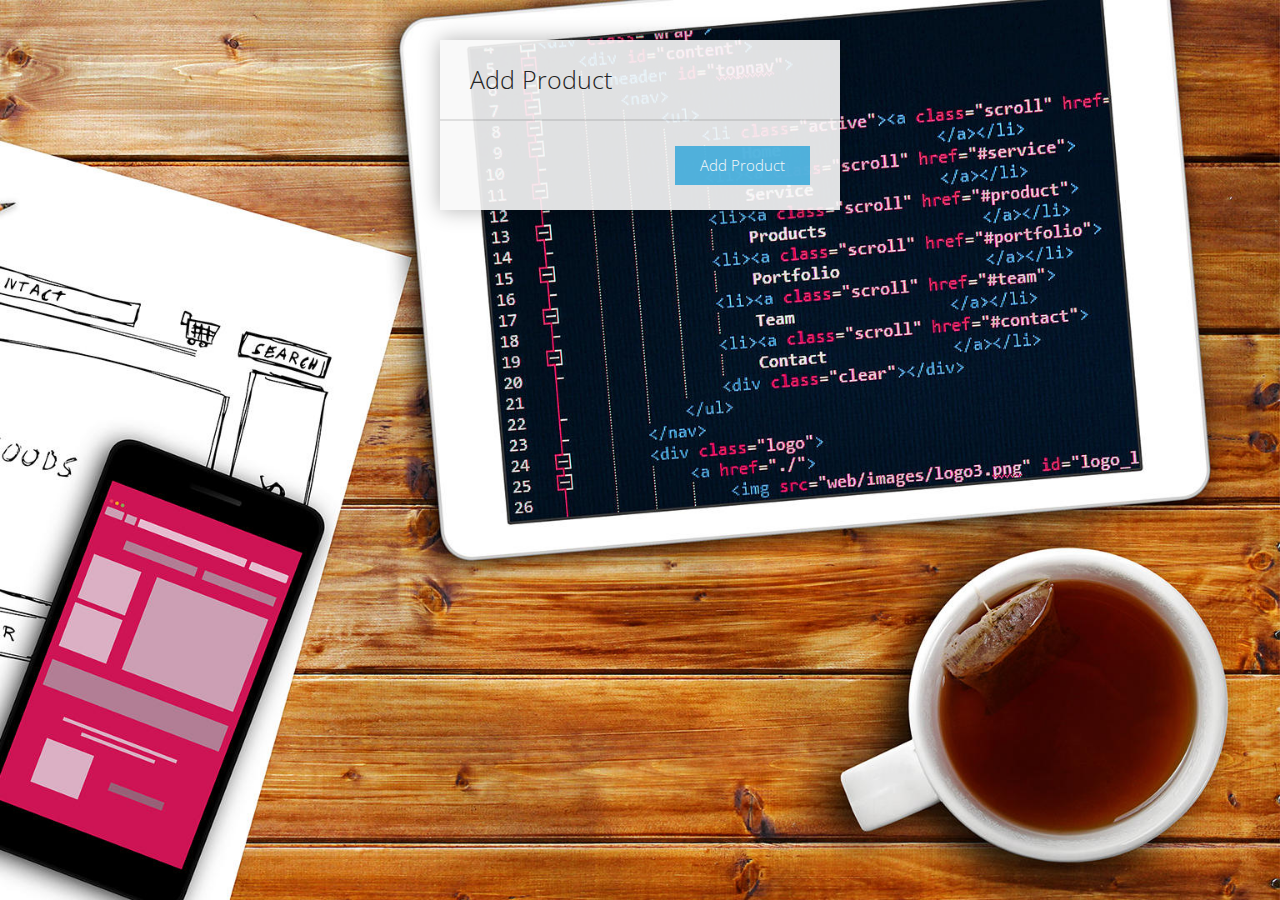
==== OnlineStore/web/AdminPage.html @ 7e50680b "Uploading Project online" ====
<!DOCTYPE html>
<!--
To change this license header, choose License Headers in Project Properties.
To change this template file, choose Tools | Templates
and open the template in the editor.
-->
<html>
    <head>
        <title>Sky Forms</title>
		
		<meta charset="utf-8">
		<meta name="viewport" content="width=device-width, initial-scale=1.0, minimum-scale=1.0">
		
		<link rel="stylesheet" href="css/demo.css">
		<link rel="stylesheet" href="css/sky-forms.css">
    </head>
         <body class="bg-cyan">
		<div class="body body-s">
		

                    <form action="AddProduct.html" class="sky-form">
				<header>Add Product</header>
				<footer>
					<button type="submit" class="button">Add Product</button>
                                       
				</footer>
                    </form>
			
		</div>
	</body>
    
</html>
---- OnlineStore/web/css/demo.css ----
html, body {
	margin: 0;
	padding: 0;
	background-attachment: fixed;
	background-image: url('WebsiteBackground.jpg');
	background-position: 100% 100%;
	background-size: cover;
}
a {
	text-decoration: underline;
}
a:hover {
	text-decoration: none;
}
.bg-red {
	background-image: url(../img/bg-red.jpg);
}
.bg-orange {
	background-image: url(../img/bg-orange.jpg);
}
.bg-yellow {
	background-image: url(../img/bg-yellow.jpg);
}
.bg-green {
	background-image: url(../img/bg-green.jpg);
}
.bg-cyan {
	background-image: url(../img/bg-cyan.jpg);
}
.bg-blue {
	background-image: url(../img/bg-blue.jpg);
}
.bg-purple {
	background-image: url(../img/bg-purple.jpg);
}
.bg-pink {
	background-image: url(../img/bg-pink.jpg);
}
.bg-black {
	background-image: url(../img/bg-black.jpg);
}
.body {
	max-width: 600px;
	margin: 0 auto;
	padding: 40px;
}
.body-s {
	max-width: 400px;
}
@media screen and (max-width: 600px) {
	.body {
		padding: 20px;
	}
}
---- OnlineStore/web/css/sky-forms.css ----
@import url(http://fonts.googleapis.com/css?family=Open+Sans:300,400,700);

/**/
/* defaults */
/**/
.sky-form {
	margin: 0;
	outline: none;
	box-shadow: 0 0 20px rgba(0,0,0,.3);
	font: 13px/1.55 'Open Sans', Helvetica, Arial, sans-serif;
	color: #666;
}
.sky-form * {
	margin: 0;
	padding: 0;
}
.sky-form header {
	display: block;
	padding: 20px 30px;	
	border-bottom: 1px solid rgba(0,0,0,.1);
	background: rgba(248,248,248,.9);
	font-size: 25px;
	font-weight: 300;
	color: #232323;
}
.sky-form fieldset {
	display: block;	
	padding: 25px 30px 5px;
	border: none;
	background: rgba(255,255,255,.9);
}
.sky-form fieldset + fieldset {
	border-top: 1px solid rgba(0,0,0,.1);
}
.sky-form section {
	margin-bottom: 20px;
}
.sky-form footer {
	display: block;
	padding: 15px 30px 25px;
	border-top: 1px solid rgba(0,0,0,.1);
	background: rgba(248,248,248,.9);
}
.sky-form footer:after {
	content: '';
	display: table;
	clear: both;
}
.sky-form a {
	color: #2da5da;
}
.sky-form .label {
	display: block;
	margin-bottom: 6px;
	line-height: 19px;
}
.sky-form .label.col {
	margin: 0;
	padding-top: 10px;
}
.sky-form .note {
	margin-top: 6px;
	padding: 0 1px;
	font-size: 11px;
	line-height: 15px;
	color: #999;
}
.sky-form .input,
.sky-form .select,
.sky-form .textarea,
.sky-form .radio,
.sky-form .checkbox,
.sky-form .toggle,
.sky-form .button {
	position: relative;
	display: block;
}
.sky-form .input input,
.sky-form .select select,
.sky-form .textarea textarea {
	display: block;
	box-sizing: border-box;
	-moz-box-sizing: border-box;
	width: 100%;
	height: 39px;
	padding: 8px 10px;
	outline: none;
	border-width: 2px;
	border-style: solid;
	border-radius: 0;
	background: #fff;
	font: 15px/19px 'Open Sans', Helvetica, Arial, sans-serif;
	color: #404040;
	appearance: normal;
	-moz-appearance: none;
	-webkit-appearance: none;
}


/**/
/* file inputs */
/**/
.sky-form .input-file .button {
	position: absolute;
	top: 4px;
	right: 4px;
	float: none;
	height: 31px;
	margin: 0;
	padding: 0 20px;
	font-size: 13px;
	line-height: 31px;
}
.sky-form .input-file .button:hover {
	box-shadow: none;
}
.sky-form .input-file .button input {
	position: absolute;
	top: 0;
	right: 0;
	padding: 0;
	font-size: 30px;
	cursor: pointer;
	opacity: 0;
}


/**/
/* selects */
/**/
.sky-form .select i {
	position: absolute;
	top: 14px;
	right: 14px;
	width: 5px;
	height: 11px;
	background: #fff;
	box-shadow: 0 0 0 12px #fff;
}
.sky-form .select i:after,
.sky-form .select i:before {
	content: '';
	position: absolute;
	right: 0;
	border-right: 4px solid transparent;
	border-left: 4px solid transparent;
}
.sky-form .select i:after {
	bottom: 0;
	border-top: 4px solid #404040;
}
.sky-form .select i:before {
	top: 0;
	border-bottom: 4px solid #404040;
}
.sky-form .select-multiple select {
	height: auto;
}


/**/
/* textareas */
/**/
.sky-form .textarea textarea {
	height: auto;
	resize: none;
}
.sky-form .textarea-resizable textarea {
	resize: vertical;	
}
.sky-form .textarea-expandable textarea {
	height: 39px;
}
.sky-form .textarea-expandable textarea:focus {
	height: auto;
}


/**/
/* radios and checkboxes */
/**/
.sky-form .radio,
.sky-form .checkbox {
	margin-bottom: 4px;
	padding-left: 27px;
	font-size: 15px;
	line-height: 27px;
	color: #404040;
	cursor: pointer;
}
.sky-form .radio:last-child,
.sky-form .checkbox:last-child {
	margin-bottom: 0;
}
.sky-form .radio input,
.sky-form .checkbox input {
	position: absolute;
	left: -9999px;
}
.sky-form .radio i,
.sky-form .checkbox i {
	position: absolute;
	top: 5px;
	left: 0;
	display: block;
	width: 13px;
	height: 13px;
	outline: none;
	border-width: 2px;
	border-style: solid;
	background: #fff;
}
.sky-form .radio i {
	border-radius: 50%;
}
.sky-form .radio input + i:after,
.sky-form .checkbox input + i:after {
	position: absolute;
	opacity: 0;
	transition: opacity 0.1s;
	-o-transition: opacity 0.1s;
	-ms-transition: opacity 0.1s;
	-moz-transition: opacity 0.1s;
	-webkit-transition: opacity 0.1s;
}
.sky-form .radio input + i:after {
	content: '';
	top: 4px;
	left: 4px;
	width: 5px;
	height: 5px;
	border-radius: 50%;
}
.sky-form .checkbox input + i:after {
	content: '\f00c';
	top: -1px;
	left: -1px;
	width: 15px;
	height: 15px;
	font: normal 12px/16px FontAwesome;
	text-align: center;
}
.sky-form .radio input:checked + i:after,
.sky-form .checkbox input:checked + i:after {
	opacity: 1;
}
.sky-form .inline-group {
	margin: 0 -30px -4px 0;
}
.sky-form .inline-group:after {
	content: '';
	display: table;
	clear: both;
}
.sky-form .inline-group .radio,
.sky-form .inline-group .checkbox {
	float: left;
	margin-right: 30px;
}
.sky-form .inline-group .radio:last-child,
.sky-form .inline-group .checkbox:last-child {
	margin-bottom: 4px;
}


/**/
/* toggles */
/**/
.sky-form .toggle {
	margin-bottom: 4px;
	padding-right: 61px;
	font-size: 15px;
	line-height: 27px;
	color: #404040;
	cursor: pointer;
}
.sky-form .toggle:last-child {
	margin-bottom: 0;
}
.sky-form .toggle input {
	position: absolute;
	left: -9999px;
}
.sky-form .toggle i {
	content: '';
	position: absolute;
	top: 4px;
	right: 0;
	display: block;
	width: 49px;
	height: 17px;
	border-width: 2px;
	border-style: solid;
	border-radius: 12px;
	background: #fff;
}
.sky-form .toggle i:after {
	content: 'OFF';
	position: absolute;
	top: 2px;
	right: 8px;
	left: 8px;
	font-style: normal;
	font-size: 9px;
	line-height: 13px;
	font-weight: 700;
	text-align: left;
	color: #5f5f5f;
}
.sky-form .toggle i:before {
	content: '';
	position: absolute;
	z-index: 1;
	top: 4px;
	right: 4px;
	display: block;
	width: 9px;
	height: 9px;
	border-radius: 50%;
	opacity: 1;
	transition: right 0.2s;
	-o-transition: right 0.2s;
	-ms-transition: right 0.2s;
	-moz-transition: right 0.2s;
	-webkit-transition: right 0.2s;
}
.sky-form .toggle input:checked + i:after {
	content: 'ON';
	text-align: right;
}
.sky-form .toggle input:checked + i:before {
	right: 36px;
}


/**/
/* ratings */
/**/
.sky-form .rating {
	margin-bottom: 4px;
	font-size: 15px;
	line-height: 27px;
	color: #404040;
}
.sky-form .rating:last-child {
	margin-bottom: 0;
}
.sky-form .rating input {
	position: absolute;
	left: -9999px;
}
.sky-form .rating label {
	display: block;
	float: right;
	height: 17px;
	margin-top: 5px;
	padding: 0 2px;
	font-size: 17px;
	line-height: 17px;
	cursor: pointer;
}


/**/
/* buttons */
/**/
.sky-form .button {
	float: right;
	height: 39px;
	overflow: hidden;
	margin: 10px 0 0 20px;
	padding: 0 25px;
	outline: none;
	border: 0;
	font: 300 15px/39px 'Open Sans', Helvetica, Arial, sans-serif;
	text-decoration: none;
	color: #fff;
	cursor: pointer;
}


/**/
/* icons */
/**/
@font-face
{
	font-family: 'FontAwesome';
	src: url('../icons/fontawesome-webfont.eot?v=3.0.1');
	src: url('../icons/fontawesome-webfont.eot?#iefix&v=3.0.1') format('embedded-opentype'),
	url('../icons/fontawesome-webfont.woff?v=3.0.1') format('woff'),
	url('../icons/fontawesome-webfont.ttf?v=3.0.1') format('truetype');
	font-weight: normal;
	font-style: normal;
}
.icon-glass:before {
  content: "\f000";
}
.icon-music:before {
  content: "\f001";
}
.icon-search:before {
  content: "\f002";
}
.icon-envelope:before {
  content: "\f003";
}
.icon-heart:before {
  content: "\f004";
}
.icon-star:before {
  content: "\f005";
}
.icon-star-empty:before {
  content: "\f006";
}
.icon-user:before {
  content: "\f007";
}
.icon-film:before {
  content: "\f008";
}
.icon-th-large:before {
  content: "\f009";
}
.icon-th:before {
  content: "\f00a";
}
.icon-th-list:before {
  content: "\f00b";
}
.icon-ok:before {
  content: "\f00c";
}
.icon-remove:before {
  content: "\f00d";
}
.icon-zoom-in:before {
  content: "\f00e";
}
.icon-zoom-out:before {
  content: "\f010";
}
.icon-off:before {
  content: "\f011";
}
.icon-signal:before {
  content: "\f012";
}
.icon-cog:before {
  content: "\f013";
}
.icon-trash:before {
  content: "\f014";
}
.icon-home:before {
  content: "\f015";
}
.icon-file:before {
  content: "\f016";
}
.icon-time:before {
  content: "\f017";
}
.icon-road:before {
  content: "\f018";
}
.icon-download-alt:before {
  content: "\f019";
}
.icon-download:before {
  content: "\f01a";
}
.icon-upload:before {
  content: "\f01b";
}
.icon-inbox:before {
  content: "\f01c";
}
.icon-play-circle:before {
  content: "\f01d";
}
.icon-repeat:before,
.icon-rotate-right:before {
  content: "\f01e";
}
.icon-refresh:before {
  content: "\f021";
}
.icon-list-alt:before {
  content: "\f022";
}
.icon-lock:before {
  content: "\f023";
}
.icon-flag:before {
  content: "\f024";
}
.icon-headphones:before {
  content: "\f025";
}
.icon-volume-off:before {
  content: "\f026";
}
.icon-volume-down:before {
  content: "\f027";
}
.icon-volume-up:before {
  content: "\f028";
}
.icon-qrcode:before {
  content: "\f029";
}
.icon-barcode:before {
  content: "\f02a";
}
.icon-tag:before {
  content: "\f02b";
}
.icon-tags:before {
  content: "\f02c";
}
.icon-book:before {
  content: "\f02d";
}
.icon-bookmark:before {
  content: "\f02e";
}
.icon-print:before {
  content: "\f02f";
}
.icon-camera:before {
  content: "\f030";
}
.icon-font:before {
  content: "\f031";
}
.icon-bold:before {
  content: "\f032";
}
.icon-italic:before {
  content: "\f033";
}
.icon-text-height:before {
  content: "\f034";
}
.icon-text-width:before {
  content: "\f035";
}
.icon-align-left:before {
  content: "\f036";
}
.icon-align-center:before {
  content: "\f037";
}
.icon-align-right:before {
  content: "\f038";
}
.icon-align-justify:before {
  content: "\f039";
}
.icon-list:before {
  content: "\f03a";
}
.icon-indent-left:before {
  content: "\f03b";
}
.icon-indent-right:before {
  content: "\f03c";
}
.icon-facetime-video:before {
  content: "\f03d";
}
.icon-picture:before {
  content: "\f03e";
}
.icon-pencil:before {
  content: "\f040";
}
.icon-map-marker:before {
  content: "\f041";
}
.icon-adjust:before {
  content: "\f042";
}
.icon-tint:before {
  content: "\f043";
}
.icon-edit:before {
  content: "\f044";
}
.icon-share:before {
  content: "\f045";
}
.icon-check:before {
  content: "\f046";
}
.icon-move:before {
  content: "\f047";
}
.icon-step-backward:before {
  content: "\f048";
}
.icon-fast-backward:before {
  content: "\f049";
}
.icon-backward:before {
  content: "\f04a";
}
.icon-play:before {
  content: "\f04b";
}
.icon-pause:before {
  content: "\f04c";
}
.icon-stop:before {
  content: "\f04d";
}
.icon-forward:before {
  content: "\f04e";
}
.icon-fast-forward:before {
  content: "\f050";
}
.icon-step-forward:before {
  content: "\f051";
}
.icon-eject:before {
  content: "\f052";
}
.icon-chevron-left:before {
  content: "\f053";
}
.icon-chevron-right:before {
  content: "\f054";
}
.icon-plus-sign:before {
  content: "\f055";
}
.icon-minus-sign:before {
  content: "\f056";
}
.icon-remove-sign:before {
  content: "\f057";
}
.icon-ok-sign:before {
  content: "\f058";
}
.icon-question-sign:before {
  content: "\f059";
}
.icon-info-sign:before {
  content: "\f05a";
}
.icon-screenshot:before {
  content: "\f05b";
}
.icon-remove-circle:before {
  content: "\f05c";
}
.icon-ok-circle:before {
  content: "\f05d";
}
.icon-ban-circle:before {
  content: "\f05e";
}
.icon-arrow-left:before {
  content: "\f060";
}
.icon-arrow-right:before {
  content: "\f061";
}
.icon-arrow-up:before {
  content: "\f062";
}
.icon-arrow-down:before {
  content: "\f063";
}
.icon-share-alt:before,
.icon-mail-forward:before {
  content: "\f064";
}
.icon-resize-full:before {
  content: "\f065";
}
.icon-resize-small:before {
  content: "\f066";
}
.icon-plus:before {
  content: "\f067";
}
.icon-minus:before {
  content: "\f068";
}
.icon-asterisk:before {
  content: "\f069";
}
.icon-exclamation-sign:before {
  content: "\f06a";
}
.icon-gift:before {
  content: "\f06b";
}
.icon-leaf:before {
  content: "\f06c";
}
.icon-fire:before {
  content: "\f06d";
}
.icon-eye-open:before {
  content: "\f06e";
}
.icon-eye-close:before {
  content: "\f070";
}
.icon-warning-sign:before {
  content: "\f071";
}
.icon-plane:before {
  content: "\f072";
}
.icon-calendar:before {
  content: "\f073";
}
.icon-random:before {
  content: "\f074";
}
.icon-comment:before {
  content: "\f075";
}
.icon-magnet:before {
  content: "\f076";
}
.icon-chevron-up:before {
  content: "\f077";
}
.icon-chevron-down:before {
  content: "\f078";
}
.icon-retweet:before {
  content: "\f079";
}
.icon-shopping-cart:before {
  content: "\f07a";
}
.icon-folder-close:before {
  content: "\f07b";
}
.icon-folder-open:before {
  content: "\f07c";
}
.icon-resize-vertical:before {
  content: "\f07d";
}
.icon-resize-horizontal:before {
  content: "\f07e";
}
.icon-bar-chart:before {
  content: "\f080";
}
.icon-twitter-sign:before {
  content: "\f081";
}
.icon-facebook-sign:before {
  content: "\f082";
}
.icon-camera-retro:before {
  content: "\f083";
}
.icon-key:before {
  content: "\f084";
}
.icon-cogs:before {
  content: "\f085";
}
.icon-comments:before {
  content: "\f086";
}
.icon-thumbs-up:before {
  content: "\f087";
}
.icon-thumbs-down:before {
  content: "\f088";
}
.icon-star-half:before {
  content: "\f089";
}
.icon-heart-empty:before {
  content: "\f08a";
}
.icon-signout:before {
  content: "\f08b";
}
.icon-linkedin-sign:before {
  content: "\f08c";
}
.icon-pushpin:before {
  content: "\f08d";
}
.icon-external-link:before {
  content: "\f08e";
}
.icon-signin:before {
  content: "\f090";
}
.icon-trophy:before {
  content: "\f091";
}
.icon-github-sign:before {
  content: "\f092";
}
.icon-upload-alt:before {
  content: "\f093";
}
.icon-lemon:before {
  content: "\f094";
}
.icon-phone {
	margin-top: 1px;
}
.icon-phone:before {
  content: "\f095";
}
.icon-check-empty:before {
  content: "\f096";
}
.icon-bookmark-empty:before {
  content: "\f097";
}
.icon-phone-sign:before {
  content: "\f098";
}
.icon-twitter:before {
  content: "\f099";
}
.icon-facebook:before {
  content: "\f09a";
}
.icon-github:before {
  content: "\f09b";
}
.icon-unlock:before {
  content: "\f09c";
}
.icon-credit-card:before {
  content: "\f09d";
}
.icon-rss:before {
  content: "\f09e";
}
.icon-hdd:before {
  content: "\f0a0";
}
.icon-bullhorn:before {
  content: "\f0a1";
}
.icon-bell:before {
  content: "\f0a2";
}
.icon-certificate:before {
  content: "\f0a3";
}
.icon-hand-right:before {
  content: "\f0a4";
}
.icon-hand-left:before {
  content: "\f0a5";
}
.icon-hand-up:before {
  content: "\f0a6";
}
.icon-hand-down:before {
  content: "\f0a7";
}
.icon-circle-arrow-left:before {
  content: "\f0a8";
}
.icon-circle-arrow-right:before {
  content: "\f0a9";
}
.icon-circle-arrow-up:before {
  content: "\f0aa";
}
.icon-circle-arrow-down:before {
  content: "\f0ab";
}
.icon-globe:before {
  content: "\f0ac";
}
.icon-wrench:before {
  content: "\f0ad";
}
.icon-tasks:before {
  content: "\f0ae";
}
.icon-filter:before {
  content: "\f0b0";
}
.icon-briefcase:before {
  content: "\f0b1";
}
.icon-fullscreen:before {
  content: "\f0b2";
}
.icon-group:before {
  content: "\f0c0";
}
.icon-link:before {
  content: "\f0c1";
}
.icon-cloud:before {
  content: "\f0c2";
}
.icon-beaker:before {
  content: "\f0c3";
}
.icon-cut:before {
  content: "\f0c4";
}
.icon-copy:before {
  content: "\f0c5";
}
.icon-paper-clip:before {
  content: "\f0c6";
}
.icon-save:before {
  content: "\f0c7";
}
.icon-sign-blank:before {
  content: "\f0c8";
}
.icon-reorder:before {
  content: "\f0c9";
}
.icon-list-ul:before {
  content: "\f0ca";
}
.icon-list-ol:before {
  content: "\f0cb";
}
.icon-strikethrough:before {
  content: "\f0cc";
}
.icon-underline:before {
  content: "\f0cd";
}
.icon-table:before {
  content: "\f0ce";
}
.icon-magic:before {
  content: "\f0d0";
}
.icon-truck:before {
  content: "\f0d1";
}
.icon-pinterest:before {
  content: "\f0d2";
}
.icon-pinterest-sign:before {
  content: "\f0d3";
}
.icon-google-plus-sign:before {
  content: "\f0d4";
}
.icon-google-plus:before {
  content: "\f0d5";
}
.icon-money:before {
  content: "\f0d6";
}
.icon-caret-down:before {
  content: "\f0d7";
}
.icon-caret-up:before {
  content: "\f0d8";
}
.icon-caret-left:before {
  content: "\f0d9";
}
.icon-caret-right:before {
  content: "\f0da";
}
.icon-columns:before {
  content: "\f0db";
}
.icon-sort:before {
  content: "\f0dc";
}
.icon-sort-down:before {
  content: "\f0dd";
}
.icon-sort-up:before {
  content: "\f0de";
}
.icon-envelope-alt:before {
  content: "\f0e0";
}
.icon-linkedin:before {
  content: "\f0e1";
}
.icon-undo:before,
.icon-rotate-left:before {
  content: "\f0e2";
}
.icon-legal:before {
  content: "\f0e3";
}
.icon-dashboard:before {
  content: "\f0e4";
}
.icon-comment-alt:before {
  content: "\f0e5";
}
.icon-comments-alt:before {
  content: "\f0e6";
}
.icon-bolt:before {
  content: "\f0e7";
}
.icon-sitemap:before {
  content: "\f0e8";
}
.icon-umbrella:before {
  content: "\f0e9";
}
.icon-paste:before {
  content: "\f0ea";
}
.icon-lightbulb:before {
  content: "\f0eb";
}
.icon-exchange:before {
  content: "\f0ec";
}
.icon-cloud-download:before {
  content: "\f0ed";
}
.icon-cloud-upload:before {
  content: "\f0ee";
}
.icon-user-md:before {
  content: "\f0f0";
}
.icon-stethoscope:before {
  content: "\f0f1";
}
.icon-suitcase:before {
  content: "\f0f2";
}
.icon-bell-alt:before {
  content: "\f0f3";
}
.icon-coffee:before {
  content: "\f0f4";
}
.icon-food:before {
  content: "\f0f5";
}
.icon-file-alt:before {
  content: "\f0f6";
}
.icon-building:before {
  content: "\f0f7";
}
.icon-hospital:before {
  content: "\f0f8";
}
.icon-ambulance:before {
  content: "\f0f9";
}
.icon-medkit:before {
  content: "\f0fa";
}
.icon-fighter-jet:before {
  content: "\f0fb";
}
.icon-beer:before {
  content: "\f0fc";
}
.icon-h-sign:before {
  content: "\f0fd";
}
.icon-plus-sign-alt:before {
  content: "\f0fe";
}
.icon-double-angle-left:before {
  content: "\f100";
}
.icon-double-angle-right:before {
  content: "\f101";
}
.icon-double-angle-up:before {
  content: "\f102";
}
.icon-double-angle-down:before {
  content: "\f103";
}
.icon-angle-left:before {
  content: "\f104";
}
.icon-angle-right:before {
  content: "\f105";
}
.icon-angle-up:before {
  content: "\f106";
}
.icon-angle-down:before {
  content: "\f107";
}
.icon-desktop:before {
  content: "\f108";
}
.icon-laptop:before {
  content: "\f109";
}
.icon-tablet:before {
  content: "\f10a";
}
.icon-mobile-phone:before {
  content: "\f10b";
}
.icon-circle-blank:before {
  content: "\f10c";
}
.icon-quote-left:before {
  content: "\f10d";
}
.icon-quote-right:before {
  content: "\f10e";
}
.icon-spinner:before {
  content: "\f110";
}
.icon-circle:before {
  content: "\f111";
}
.icon-reply:before,
.icon-mail-reply:before {
  content: "\f112";
}
.icon-folder-close-alt:before {
  content: "\f114";
}
.icon-folder-open-alt:before {
  content: "\f115";
}
.icon-expand-alt:before {
  content: "\f116";
}
.icon-collapse-alt:before {
  content: "\f117";
}
.icon-smile:before {
  content: "\f118";
}
.icon-frown:before {
  content: "\f119";
}
.icon-meh:before {
  content: "\f11a";
}
.icon-gamepad:before {
  content: "\f11b";
}
.icon-keyboard:before {
  content: "\f11c";
}
.icon-flag-alt:before {
  content: "\f11d";
}
.icon-flag-checkered:before {
  content: "\f11e";
}
.icon-terminal:before {
  content: "\f120";
}
.icon-code:before {
  content: "\f121";
}
.icon-reply-all:before {
  content: "\f122";
}
.icon-mail-reply-all:before {
  content: "\f122";
}
.icon-star-half-full:before,
.icon-star-half-empty:before {
  content: "\f123";
}
.icon-location-arrow:before {
  content: "\f124";
}
.icon-crop:before {
  content: "\f125";
}
.icon-code-fork:before {
  content: "\f126";
}
.icon-unlink:before {
  content: "\f127";
}
.icon-question:before {
  content: "\f128";
}
.icon-info:before {
  content: "\f129";
}
.icon-exclamation:before {
  content: "\f12a";
}
.icon-superscript:before {
  content: "\f12b";
}
.icon-subscript:before {
  content: "\f12c";
}
.icon-eraser:before {
  content: "\f12d";
}
.icon-puzzle-piece:before {
  content: "\f12e";
}
.icon-microphone:before {
  content: "\f130";
}
.icon-microphone-off:before {
  content: "\f131";
}
.icon-shield:before {
  content: "\f132";
}
.icon-calendar-empty:before {
  content: "\f133";
}
.icon-fire-extinguisher:before {
  content: "\f134";
}
.icon-rocket:before {
  content: "\f135";
}
.icon-maxcdn:before {
  content: "\f136";
}
.icon-chevron-sign-left:before {
  content: "\f137";
}
.icon-chevron-sign-right:before {
  content: "\f138";
}
.icon-chevron-sign-up:before {
  content: "\f139";
}
.icon-chevron-sign-down:before {
  content: "\f13a";
}
.icon-html5:before {
  content: "\f13b";
}
.icon-css3:before {
  content: "\f13c";
}
.icon-anchor:before {
  content: "\f13d";
}
.icon-unlock-alt:before {
  content: "\f13e";
}
.icon-bullseye:before {
  content: "\f140";
}
.icon-ellipsis-horizontal:before {
  content: "\f141";
}
.icon-ellipsis-vertical:before {
  content: "\f142";
}
.icon-rss-sign:before {
  content: "\f143";
}
.icon-play-sign:before {
  content: "\f144";
}
.icon-ticket:before {
  content: "\f145";
}
.icon-minus-sign-alt:before {
  content: "\f146";
}
.icon-check-minus:before {
  content: "\f147";
}
.icon-level-up:before {
  content: "\f148";
}
.icon-level-down:before {
  content: "\f149";
}
.icon-check-sign:before {
  content: "\f14a";
}
.icon-edit-sign:before {
  content: "\f14b";
}
.icon-external-link-sign:before {
  content: "\f14c";
}
.icon-share-sign:before {
  content: "\f14d";
}
.sky-form [class^="icon-"] {
  font-family: FontAwesome;
  font-style: normal;
  font-weight: normal;
  -webkit-font-smoothing: antialiased;
}
.sky-form .icon-append,
.sky-form .icon-prepend {
	position: absolute;
	top: 5px;
	width: 29px;
	height: 29px;
	font-size: 15px;
	line-height: 29px;
	text-align: center;
}
.sky-form .icon-append {
	right: 5px;
	padding-left: 3px;
	border-left-width: 1px;
	border-left-style: solid;
}
.sky-form .icon-prepend {
	left: 5px;
	padding-right: 3px;
	border-right-width: 1px;
	border-right-style: solid;
}
.sky-form .input .icon-prepend + input,
.sky-form .textarea .icon-prepend + textarea {
	padding-left: 46px;
}
.sky-form .input .icon-append + input,
.sky-form .textarea .icon-append + textarea {
	padding-right: 46px;
}
.sky-form .input .icon-prepend + .icon-append + input,
.sky-form .textarea .icon-prepend + .icon-append + textarea {
	padding-left: 46px;
}


/**/
/* grid */
/**/
.sky-form .row {
	margin: 0 -15px;
}
.sky-form .row:after {
	content: '';
	display: table;
	clear: both;
}
.sky-form .col {
	float: left;
	min-height: 1px;
	padding-right: 15px;
	padding-left: 15px;
	box-sizing: border-box;
	-moz-box-sizing: border-box;
}
.sky-form .col-1 {
	width: 8.33%;
}
.sky-form .col-2 {
	width: 16.66%;
}
.sky-form .col-3 {
	width: 25%;
}
.sky-form .col-4 {
	width: 33.33%;
}
.sky-form .col-5 {
	width: 41.66%;
}
.sky-form .col-6 {
	width: 50%;
}
.sky-form .col-8 {
	width: 66.67%;
}
.sky-form .col-9 {
	width: 75%;
}
.sky-form .col-10 {
	width: 83.33%;
}
@media screen and (max-width: 600px) {
	.sky-form .col {
		float: none;
		width: 100%;
	}
}


/**/
/* tooltips */
/**/
.sky-form .tooltip {
	position: absolute;
	z-index: 1;
	left: -9999px;
	padding: 2px 8px 3px;
	font-size: 11px;
	line-height: 16px;
	font-weight: 400;
	background: rgba(0,0,0,0.9);
	color: #fff;
	opacity: 0;
	transition: margin 0.3s, opacity 0.3s;
	-o-transition: margin 0.3s, opacity 0.3s;
	-ms-transition: margin 0.3s, opacity 0.3s;
	-moz-transition: margin 0.3s, opacity 0.3s;
	-webkit-transition: margin 0.3s, opacity 0.3s;
}
.sky-form .tooltip:after {
	content: '';
	position: absolute;
}
.sky-form .input input:focus + .tooltip,
.sky-form .textarea textarea:focus + .tooltip {
	opacity: 1;	
}

.sky-form .tooltip-top-right {
	bottom: 100%;
	margin-bottom: 15px;
}
.sky-form .tooltip-top-right:after {
	top: 100%;
	right: 16px;	
	border-top: 4px solid rgba(0,0,0,0.9);
	border-right: 4px solid transparent;
	border-left: 4px solid transparent;
}
.sky-form .input input:focus + .tooltip-top-right,
.sky-form .textarea textarea:focus + .tooltip-top-right {
	right: 0;
	left: auto;
	margin-bottom: 5px;
}

.sky-form .tooltip-top-left {
	bottom: 100%;
	margin-bottom: 15px;
}
.sky-form .tooltip-top-left:after {
	top: 100%;
	left: 16px;
	border-top: 4px solid rgba(0,0,0,0.9);
	border-right: 4px solid transparent;
	border-left: 4px solid transparent;
}
.sky-form .input input:focus + .tooltip-top-left,
.sky-form .textarea textarea:focus + .tooltip-top-left {
	right: auto;
	left: 0;
	margin-bottom: 5px;
}

.sky-form .tooltip-right {
	top: 9px;
	white-space: nowrap;
	margin-left: 15px;
}
.sky-form .tooltip-right:after {
	top: 6px;
	right: 100%;
	border-top: 4px solid transparent;
	border-right: 4px solid rgba(0,0,0,0.9);
	border-bottom: 4px solid transparent;
}
.sky-form .input input:focus + .tooltip-right,
.sky-form .textarea textarea:focus + .tooltip-right {
	left: 100%;
	margin-left: 5px;
}

.sky-form .tooltip-left {
	top: 9px;
	white-space: nowrap;
	margin-right: 15px;
}
.sky-form .tooltip-left:after {
	top: 6px;
	left: 100%;
	border-top: 4px solid transparent;
	border-bottom: 4px solid transparent;
	border-left: 4px solid rgba(0,0,0,0.9);
}
.sky-form .input input:focus + .tooltip-left,
.sky-form .textarea textarea:focus + .tooltip-left {
	right: 100%;
	left: auto;
	margin-right: 5px;
}

.sky-form .tooltip-bottom-right {
	top: 100%;
	margin-top: 15px;
}
.sky-form .tooltip-bottom-right:after {
	bottom: 100%;
	right: 16px;	
	border-right: 4px solid transparent;
	border-bottom: 4px solid rgba(0,0,0,0.9);
	border-left: 4px solid transparent;
}
.sky-form .input input:focus + .tooltip-bottom-right,
.sky-form .textarea textarea:focus + .tooltip-bottom-right {
	right: 0;
	left: auto;
	margin-top: 5px;
}

.sky-form .tooltip-bottom-left {
	top: 100%;
	margin-top: 15px;
}
.sky-form .tooltip-bottom-left:after {
	bottom: 100%;
	left: 16px;
	border-right: 4px solid transparent;
	border-bottom: 4px solid rgba(0,0,0,0.9);
	border-left: 4px solid transparent;
}
.sky-form .input input:focus + .tooltip-bottom-left,
.sky-form .textarea textarea:focus + .tooltip-bottom-left {
	right: auto;
	left: 0;
	margin-top: 5px;
}


/**/
/* normal state */
/**/
.sky-form .input input,
.sky-form .select select,
.sky-form .textarea textarea,
.sky-form .radio i,
.sky-form .checkbox i,
.sky-form .toggle i,
.sky-form .icon-append,
.sky-form .icon-prepend {
	border-color: #e5e5e5;
	transition: border-color 0.3s;
	-o-transition: border-color 0.3s;
	-ms-transition: border-color 0.3s;
	-moz-transition: border-color 0.3s;
	-webkit-transition: border-color 0.3s;
}
.sky-form .toggle i:before {
	background-color: #2da5da;	
}
.sky-form .rating label {
	color: #ccc;
	transition: color 0.3s;
	-o-transition: color 0.3s;
	-ms-transition: color 0.3s;
	-moz-transition: color 0.3s;
	-webkit-transition: color 0.3s;
}
.sky-form .button {
	background-color: #2da5da;
	opacity: 0.8;
	transition: opacity 0.2s;
	-o-transition: opacity 0.2s;
	-ms-transition: opacity 0.2s;
	-moz-transition: opacity 0.2s;
	-webkit-transition: opacity 0.2s;
}
.sky-form .button.button-secondary {
	background-color: #b3b3b3;
}
.sky-form .icon-append,
.sky-form .icon-prepend {
	color: #ccc;
}


/**/
/* hover state */
/**/
.sky-form .input:hover input,
.sky-form .select:hover select,
.sky-form .textarea:hover textarea,
.sky-form .radio:hover i,
.sky-form .checkbox:hover i,
.sky-form .toggle:hover i {
	border-color: #8dc9e5;
}
.sky-form .rating input + label:hover,
.sky-form .rating input + label:hover ~ label {
	color: #2da5da;
}
.sky-form .button:hover {
	opacity: 1;
}


/**/
/* focus state */
/**/
.sky-form .input input:focus,
.sky-form .select select:focus,
.sky-form .textarea textarea:focus,
.sky-form .radio input:focus + i,
.sky-form .checkbox input:focus + i,
.sky-form .toggle input:focus + i {
	border-color: #2da5da;
}


/**/
/* checked state */
/**/
.sky-form .radio input + i:after {
	background-color: #2da5da;	
}
.sky-form .checkbox input + i:after {
	color: #2da5da;
}
.sky-form .radio input:checked + i,
.sky-form .checkbox input:checked + i,
.sky-form .toggle input:checked + i {
	border-color: #2da5da;	
}
.sky-form .rating input:checked ~ label {
	color: #2da5da;	
}


/**/
/* error state */
/**/
.sky-form .state-error input,
.sky-form .state-error select,
.sky-form .state-error textarea,
.sky-form .radio.state-error i,
.sky-form .checkbox.state-error i,
.sky-form .toggle.state-error i {
	background: #fff0f0;
}
.sky-form .state-error select + i {
	background: #fff0f0;
	box-shadow: 0 0 0 12px #fff0f0;
}
.sky-form .toggle.state-error input:checked + i {
	background: #fff0f0;
}
.sky-form .note-error {
	color: #ee9393;	
}


/**/
/* success state */
/**/
.sky-form .state-success input,
.sky-form .state-success select,
.sky-form .state-success textarea,
.sky-form .radio.state-success i,
.sky-form .checkbox.state-success i,
.sky-form .toggle.state-success i {
	background: #f0fff0;
}
.sky-form .state-success select + i {
	background: #f0fff0;
	box-shadow: 0 0 0 12px #f0fff0;
}
.sky-form .toggle.state-success input:checked + i {
	background: #f0fff0;
}
.sky-form .note-success {
	color: #6fb679;
}


/**/
/* disabled state */
/**/
.sky-form .input.state-disabled input,
.sky-form .select.state-disabled,
.sky-form .textarea.state-disabled,
.sky-form .radio.state-disabled,
.sky-form .checkbox.state-disabled,
.sky-form .toggle.state-disabled,
.sky-form .button.state-disabled {
	cursor: default;
	opacity: 0.5;
}
.sky-form .input.state-disabled:hover input,
.sky-form .select.state-disabled:hover select,
.sky-form .textarea.state-disabled:hover textarea,
.sky-form .radio.state-disabled:hover i,
.sky-form .checkbox.state-disabled:hover i,
.sky-form .toggle.state-disabled:hover i {
	border-color: #e5e5e5;
}
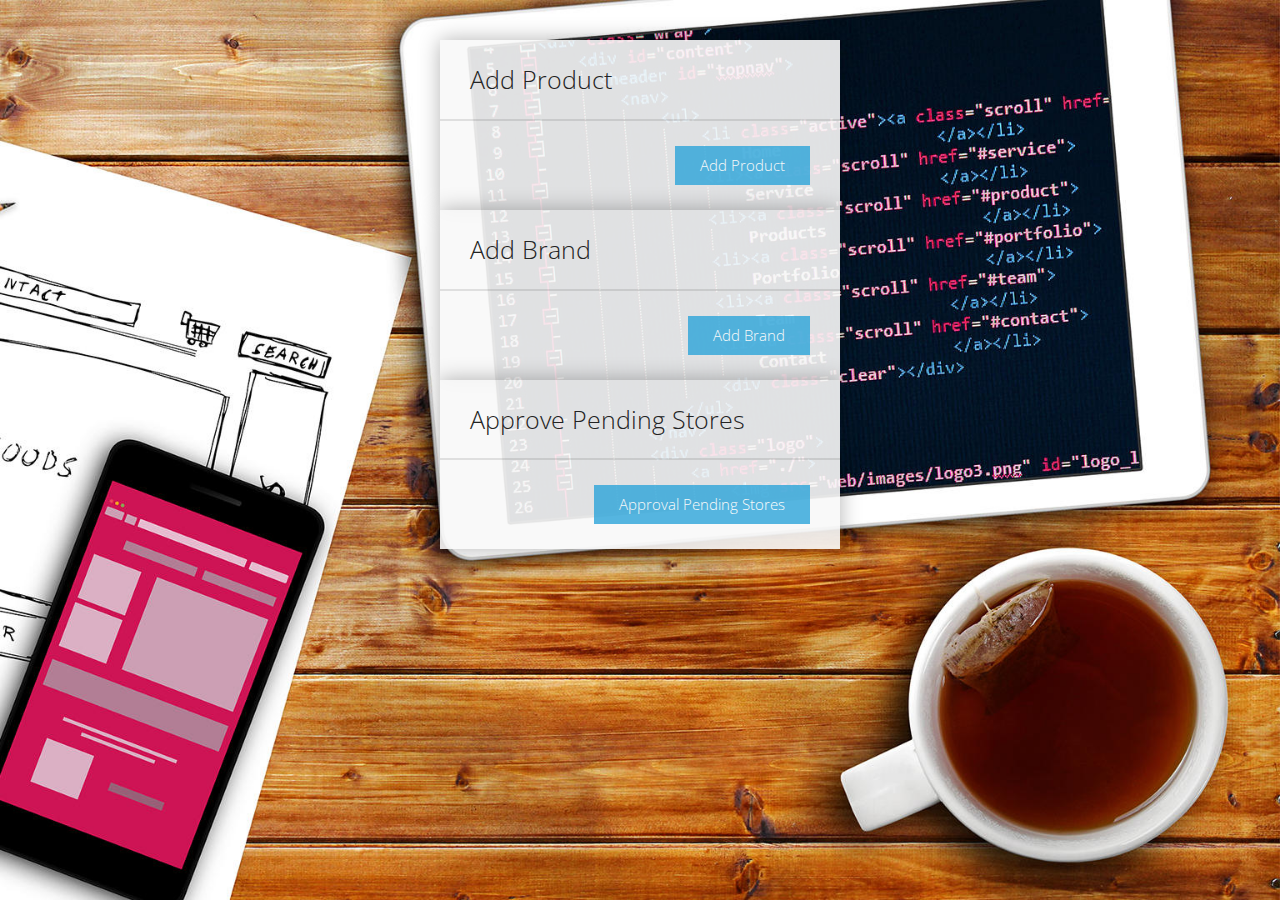
==== commit e7b8b7c1: "Sprint 2" ====
--- a/OnlineStore/web/AdminPage.html
+++ b/OnlineStore/web/AdminPage.html
@@ -25,6 +25,22 @@
                                        
 				</footer>
                     </form>
+                    
+                    <form action="AddBrand.html" class="sky-form">
+				<header>Add Brand</header>
+				<footer>
+					<button type="submit" class="button">Add Brand</button>
+                                       
+				</footer>
+                    </form>
+                    
+                    <form action="BrowseUnapprovedStore.jsp" class="sky-form">
+				<header>Approve Pending Stores</header>
+				<footer>
+					<button type="submit" class="button">Approval Pending Stores</button>
+                                       
+				</footer>
+                    </form>
 			
 		</div>
 	</body>
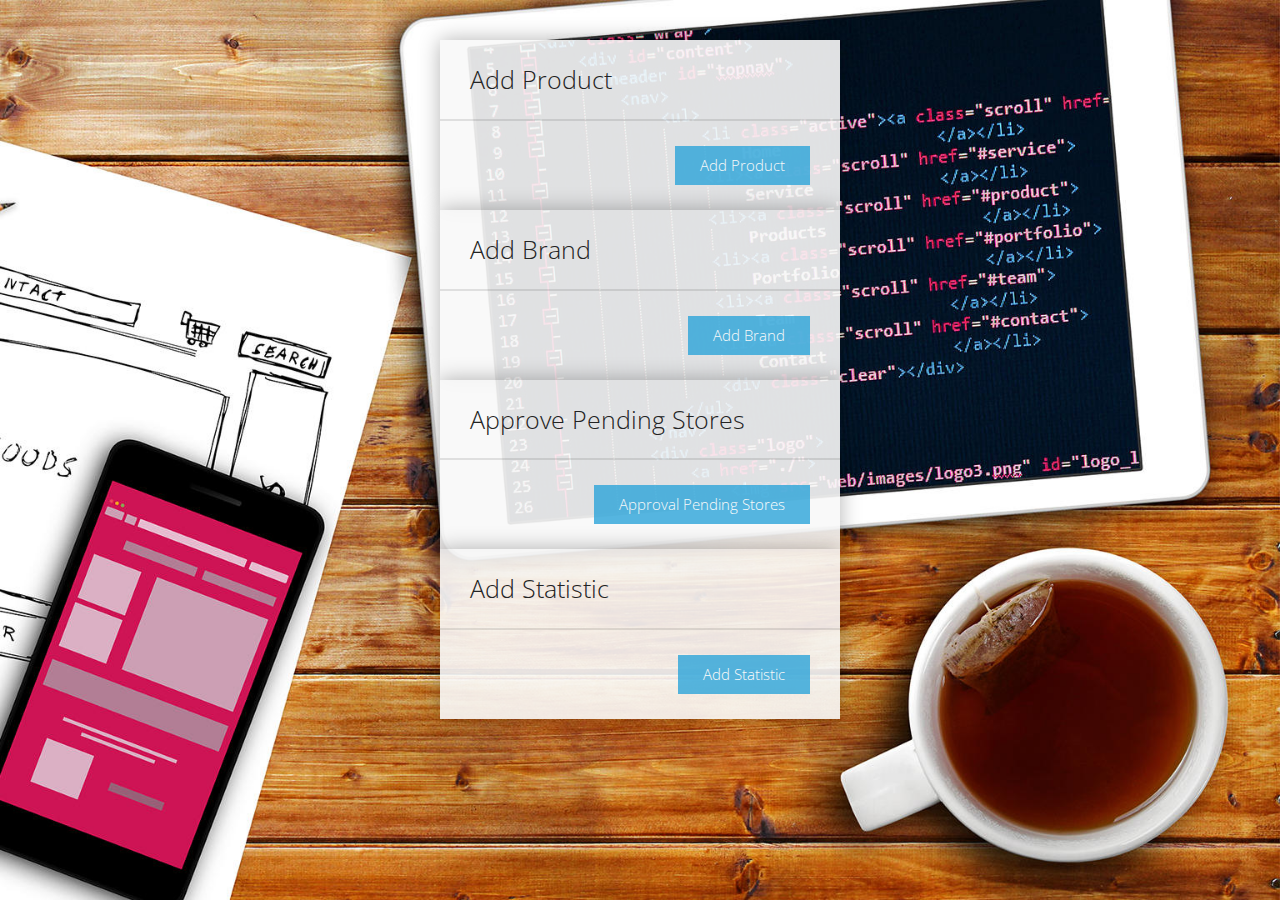
==== commit 4b6b72dc: "Sprint 3 Phase 1" ====
--- a/OnlineStore/web/AdminPage.html
+++ b/OnlineStore/web/AdminPage.html
@@ -41,6 +41,14 @@
                                        
 				</footer>
                     </form>
+                    
+                    <form action="AddStatistic.jsp" class="sky-form">
+				<header>Add Statistic</header>
+				<footer>
+					<button type="submit" class="button">Add Statistic</button>
+                                       
+				</footer>
+                    </form>
 			
 		</div>
 	</body>
